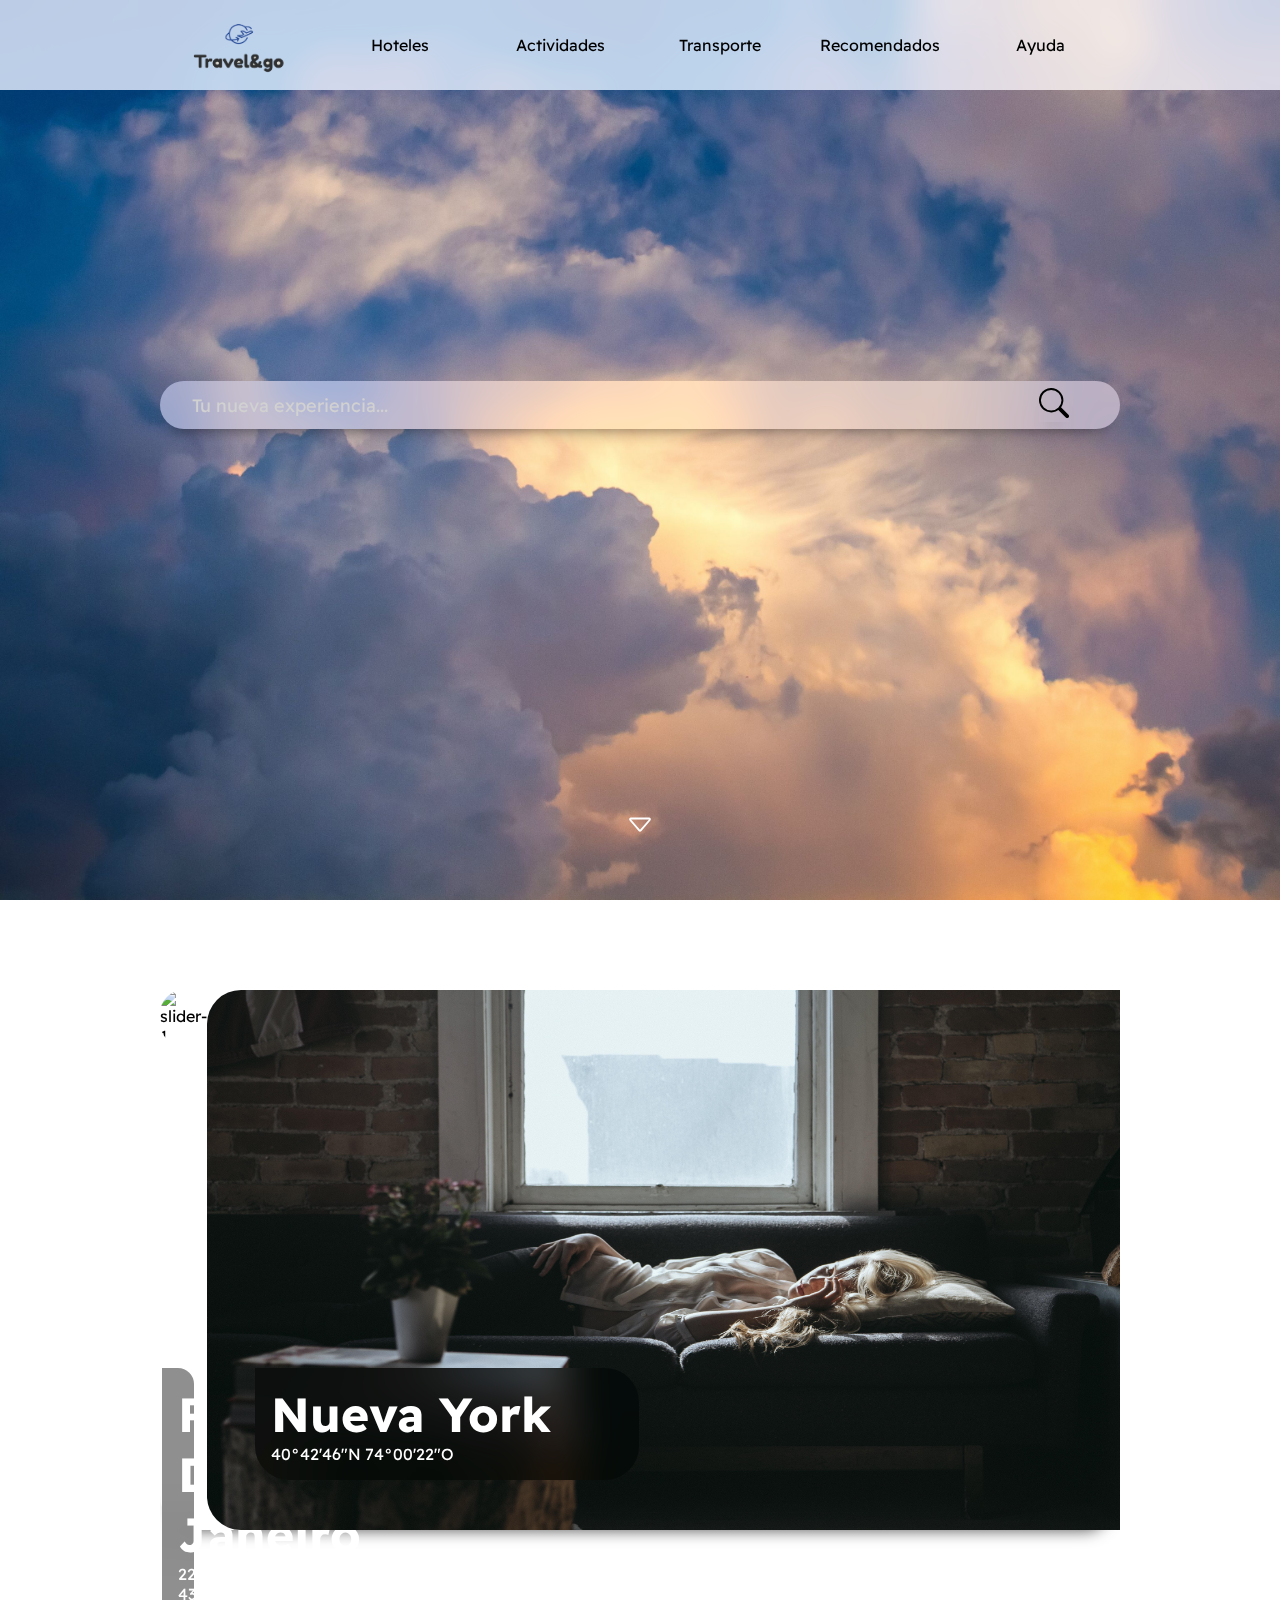
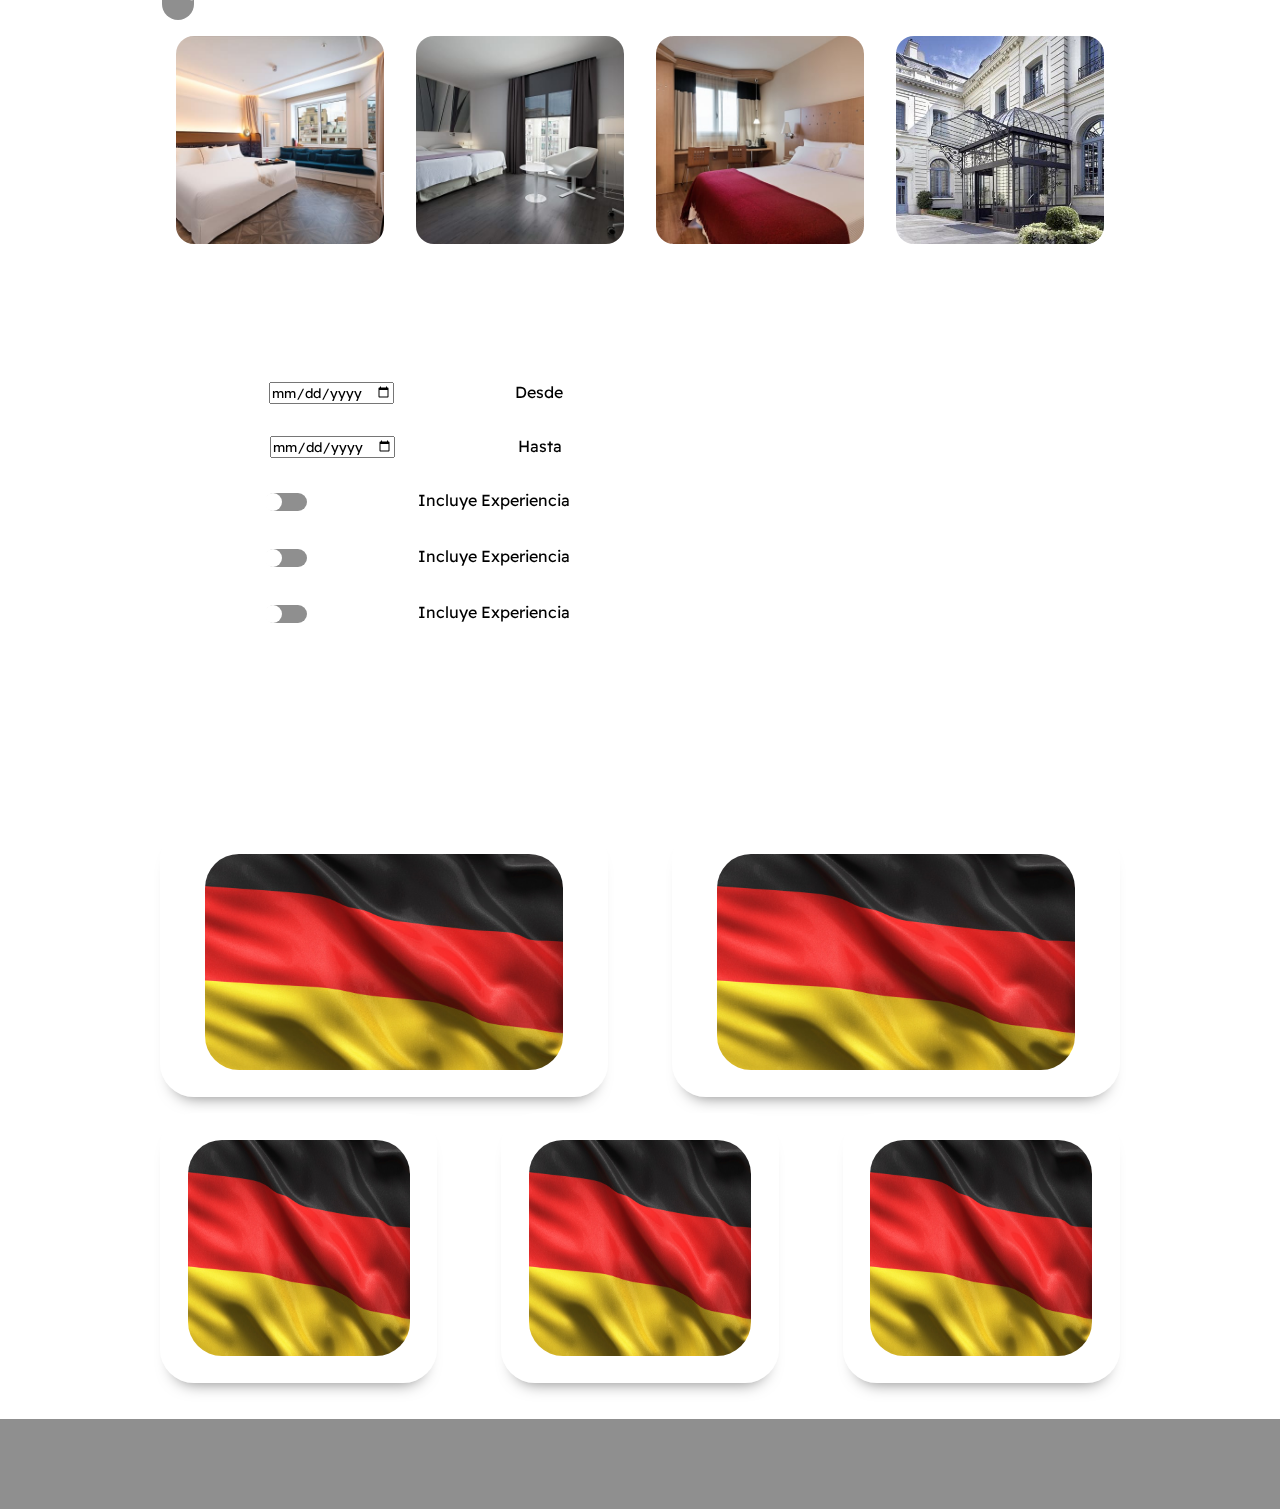
==== html/index.html @ 79b55107 "First commit" ====
<!DOCTYPE html>
<html lang="en">

<head>
    <meta charset="UTF-8">
    <meta http-equiv="X-UA-Compatible" content="IE=edge">
    <meta name="viewport" content="width=device-width, initial-scale=1.0">
    <link rel="stylesheet" href="../css/index.css">
    <link rel="preconnect" href="https://fonts.googleapis.com"> 
    <link rel="preconnect" href="https://fonts.gstatic.com" crossorigin> 
    <link href="https://fonts.googleapis.com/css2?family=Readex+Pro:wght@300&display=swap" rel="stylesheet">
    <title>Document</title>
</head>

<body>
    
    <main>
        <header>
            <div class="container">
                <nav>
                    <ul>
                        <li>
                            <img src="../img/logov1.png" alt="logo" class="logo">
                        </li>
                        <li><a href="index_busqueda.html">
                            <span>Hoteles</span>
                        </a></li>
                        <li><a href="actividades.html">
                            <span>Actividades</span>
                        </a></li>
                        <li><a href="transporte.html">
                            <span>Transporte</span>
                        </a></li>
                        <li><a href="#1">
                            <span>Recomendados</span>
                        </a></li>
                        <li><a href="#">
                            <span>Ayuda</span>
                        </a></li>
                    </ul>
                </nav>
            </div>
        </header>
        <section class="busqueda">
            <div class="container">
                <form action="#1" class="form">
                    <div class="input-busqueda">
                        <input type="text" placeholder="Tu nueva experiencia..." class="main-search">
                        <div class="icono-busqueda">
                            <a href="actividades.html">
                                <svg xmlns="http://www.w3.org/2000/svg" width="30" height="30" fill="currentColor"
                                class="icono-lupa" viewBox="0 0 16 16">
                                <path
                                    d="M11.742 10.344a6.5 6.5 0 1 0-1.397 1.398h-.001c.03.04.062.078.098.115l3.85 3.85a1 1 0 0 0 1.415-1.414l-3.85-3.85a1.007 1.007 0 0 0-.115-.1zM12 6.5a5.5 5.5 0 1 1-11 0 5.5 5.5 0 0 1 11 0z" />
                                </svg>
                            </a>
                        </div>

                    </div>
                </form>
                <div class="flecha-abajo">
                    <svg xmlns="http://www.w3.org/2000/svg" width="30" height="30" fill="currentColor" class="bi bi-caret-down" viewBox="0 0 16 16">
                        <path d="M3.204 5h9.592L8 10.481 3.204 5zm-.753.659 4.796 5.48a1 1 0 0 0 1.506 0l4.796-5.48c.566-.647.106-1.659-.753-1.659H3.204a1 1 0 0 0-.753 1.659z"/>
                    </svg>
                </div>
            </div>

        </section>
        <section class="slider-section">
            <div class="container">
                <div class="slider">
                    <div class="slider-item">
                        <div class="image-info">
                            <h3>Rio De Janeiro</h3>
                            <a href="https://goo.gl/maps/phTnGoE1ScPFw9b78">22°54'30″S 43°11'47″O</a>
                        </div>
                        <img src="../img/slider-1.png" alt="slider-1">
                    </div>
                    <div class="slider-item">
                        <div class="image-info">
                            <h3>Nueva York</h3>
                            <a href="https://goo.gl/maps/4nBeHnY4MrUJWLXu8">40°42'46″N 74°00'22″O</a>
                        </div>
                        <img src="../img/slider-2.jpg" alt="slider-2">
                    </div>
                    <div class="slider-item">
                        <div class="image-info">
                            <h3>Múrmansk</h3>
                            <a href="https://goo.gl/maps/nMgvoabsEtZkWFLR8">68°58'00″N 33°05'00″E</a>
                        </div>
                        <img src="../img/slider-3.jpg" alt="slider-3">
                    </div>
                    <div class="slider-item">
                        <div class="image-info">
                            <h3>Glasgow</h3>
                            <a href="https://goo.gl/maps/8M9YC3irm42Ujysf7">51°30'26″N 0°07'39″O</a>                            
                        </div>
                        <img src="../img/slider-4.jpg" alt="slider-3">
                    </div>
                </div>
            </div>
        </section>
        <section class="recomendaciones" id="1">
            <div class="container">
                <div class="tabla">
                    <div class="tabla-info">
                        <h3>New York Continental</h3>
                        <p>&#65121; &#65121; &#65121;&#65121;</p>
                    </div>
                    <img src="../img/hotel1.jpeg" alt="" class="img-table">
                </div>
                <div class="tabla">
                    <div class="tabla-info">
                        <h3>Royal UK Hotel</h3>
                        <p>&#65121; &#65121; &#65121;&#65121; &#65121;</p>
                    </div>
                    <img src="../img/hotel2.jpeg" alt="" class="img-table">
                </div>
                <div class="tabla">
                    <div class="tabla-info">
                        <h3>King Arthur Hotel</h3>
                        <p>&#65121; &#65121; &#65121;&#65121; &#65121;</p>
                    </div>
                    <img src="../img/hotel3.jpeg" alt="" class="img-table">
                </div>
                <div class="tabla">
                    <div class="tabla-info">
                        <h3>Supreme Hotel</h3>
                        <p>&#65121; &#65121; &#65121; &#65121;</p>
                    </div>
                    <img src="../img/hotel4.jpeg" alt="" class="img-table">
                </div>
            </div>
        </section>
        <section class="formulario"> 
            <div class="container">
                <div class="formulario-tabla">
                    <form action="#">

                        <div class="formulario-parte1">
                            <div class="container-formulario-parte1">
                                <div class="form-item">
                                    <input type="date" name="" id="date1">
                                    <label for="date1">Desde</label>
                                </div>

                                <div class="form-item">
                                    <input type="date" name="" id="date2">
                                    <label for="date2">Hasta</label>
                                </div>
                                <div class="form-item">
                                    <label class="switch switch-verde">
                                        <input type="checkbox" class="switch-input" id="exp">
                                        <span class="switch-cuerpo" data-on="On" data-off="Off"></span>
                                        <span class="switch-circulo"></span>
                                    </label>
                                    <label for="exp">Incluye Experiencia</label>
                                </div>
                                <div class="form-item">
                                    <label class="switch switch-verde">
                                        <input type="checkbox" class="switch-input" id="exp">
                                        <span class="switch-cuerpo" data-on="On" data-off="Off"></span>
                                        <span class="switch-circulo"></span>
                                    </label>
                                    <label for="exp">Incluye Experiencia</label>
                                </div>
                                <div class="form-item">
                                    <label class="switch switch-verde">
                                        <input type="checkbox" class="switch-input" id="exp">
                                        <span class="switch-cuerpo" data-on="On" data-off="Off"></span>
                                        <span class="switch-circulo"></span>
                                    </label>
                                    <label for="exp">Incluye Experiencia</label>
                                </div>


                            </div>
                            
                        </div>

                        <div class="formulario-parte2">
                            <div class="boton-lupa">

                            </div>
                        </div>

                    </form>
                </div>

            </div>
        </section>
        <section class="paises-mas-visitados">
            <div class="container">
                <h2>Ciudades más visitadas este mes</h2>
                <div class="datalist">

                    <div class="list-item">
                        <div class="list-info">
                            <h3>Alemania</h3>
                            
                            <svg xmlns="http://www.w3.org/2000/svg" width="28" height="28"viewBox="0 0 24 24">
                            <path d="M17.997 18h-.998c0-1.552.06-1.775-.88-1.993-1.438-.332-2.797-.645-3.293-1.729-.18-.396-.301-1.048.155-1.907 1.021-1.929 1.277-3.583.702-4.538-.672-1.115-2.707-1.12-3.385.017-.576.968-.316 2.613.713 4.512.465.856.348 1.51.168 1.908-.49 1.089-1.836 1.4-3.262 1.728-.982.227-.92.435-.92 2.002h-.995l-.002-.623c0-1.259.1-1.985 1.588-2.329 1.682-.389 3.344-.736 2.545-2.209-2.366-4.365-.676-6.839 1.865-6.839 2.492 0 4.227 2.383 1.867 6.839-.775 1.464.824 1.812 2.545 2.209 1.49.344 1.589 1.072 1.589 2.333l-.002.619zm4.81-2.214c-1.289-.298-2.489-.559-1.908-1.657 1.77-3.342.47-5.129-1.4-5.129-1.265 0-2.248.817-2.248 2.325 0 1.269.574 2.175.904 2.925h1.048c-.17-.75-1.466-2.562-.766-3.736.412-.692 1.704-.693 2.114-.012.38.631.181 1.812-.534 3.161-.388.733-.28 1.301-.121 1.648.305.666.977.987 1.737 1.208 1.507.441 1.368.042 1.368 1.48h.997l.002-.463c0-.945-.074-1.492-1.193-1.75zm-22.805 2.214h.997c0-1.438-.139-1.039 1.368-1.48.761-.221 1.433-.542 1.737-1.208.159-.348.267-.915-.121-1.648-.715-1.349-.914-2.53-.534-3.161.41-.682 1.702-.681 2.114.012.7 1.175-.596 2.986-.766 3.736h1.048c.33-.75.904-1.656.904-2.925.001-1.509-.982-2.326-2.247-2.326-1.87 0-3.17 1.787-1.4 5.129.581 1.099-.619 1.359-1.908 1.657-1.12.258-1.194.805-1.194 1.751l.002.463z" />
                            </svg>
                            <h4>343254</h4>
                            <p>Lorem ipsum dolor sit amet consectetur 
                            </p>
                        </div>
                        <img src="../img/flags/alemania.jpeg" alt="">
                    </div>
                    
                    <div class="list-item">
                        <div class="list-info">
                            <h3>Alemania</h3>
                            
                            <svg xmlns="http://www.w3.org/2000/svg" width="28" height="28"viewBox="0 0 24 24">
                            <path d="M17.997 18h-.998c0-1.552.06-1.775-.88-1.993-1.438-.332-2.797-.645-3.293-1.729-.18-.396-.301-1.048.155-1.907 1.021-1.929 1.277-3.583.702-4.538-.672-1.115-2.707-1.12-3.385.017-.576.968-.316 2.613.713 4.512.465.856.348 1.51.168 1.908-.49 1.089-1.836 1.4-3.262 1.728-.982.227-.92.435-.92 2.002h-.995l-.002-.623c0-1.259.1-1.985 1.588-2.329 1.682-.389 3.344-.736 2.545-2.209-2.366-4.365-.676-6.839 1.865-6.839 2.492 0 4.227 2.383 1.867 6.839-.775 1.464.824 1.812 2.545 2.209 1.49.344 1.589 1.072 1.589 2.333l-.002.619zm4.81-2.214c-1.289-.298-2.489-.559-1.908-1.657 1.77-3.342.47-5.129-1.4-5.129-1.265 0-2.248.817-2.248 2.325 0 1.269.574 2.175.904 2.925h1.048c-.17-.75-1.466-2.562-.766-3.736.412-.692 1.704-.693 2.114-.012.38.631.181 1.812-.534 3.161-.388.733-.28 1.301-.121 1.648.305.666.977.987 1.737 1.208 1.507.441 1.368.042 1.368 1.48h.997l.002-.463c0-.945-.074-1.492-1.193-1.75zm-22.805 2.214h.997c0-1.438-.139-1.039 1.368-1.48.761-.221 1.433-.542 1.737-1.208.159-.348.267-.915-.121-1.648-.715-1.349-.914-2.53-.534-3.161.41-.682 1.702-.681 2.114.012.7 1.175-.596 2.986-.766 3.736h1.048c.33-.75.904-1.656.904-2.925.001-1.509-.982-2.326-2.247-2.326-1.87 0-3.17 1.787-1.4 5.129.581 1.099-.619 1.359-1.908 1.657-1.12.258-1.194.805-1.194 1.751l.002.463z" />
                            </svg>
                            <h4>343254</h4>
                            <p>Lorem ipsum dolor sit amet consectetur
                            </p>
                        </div>
                        <img src="../img/flags/alemania.jpeg" alt="">
                    </div>
                    
                    
                    
                    
                   
                </div>
                <div class="datalist">

                    <div class="list-item">
                        <div class="list-info">
                            <h3>Alemania</h3>
                            
                            <svg xmlns="http://www.w3.org/2000/svg" width="28" height="28"viewBox="0 0 24 24">
                            <path d="M17.997 18h-.998c0-1.552.06-1.775-.88-1.993-1.438-.332-2.797-.645-3.293-1.729-.18-.396-.301-1.048.155-1.907 1.021-1.929 1.277-3.583.702-4.538-.672-1.115-2.707-1.12-3.385.017-.576.968-.316 2.613.713 4.512.465.856.348 1.51.168 1.908-.49 1.089-1.836 1.4-3.262 1.728-.982.227-.92.435-.92 2.002h-.995l-.002-.623c0-1.259.1-1.985 1.588-2.329 1.682-.389 3.344-.736 2.545-2.209-2.366-4.365-.676-6.839 1.865-6.839 2.492 0 4.227 2.383 1.867 6.839-.775 1.464.824 1.812 2.545 2.209 1.49.344 1.589 1.072 1.589 2.333l-.002.619zm4.81-2.214c-1.289-.298-2.489-.559-1.908-1.657 1.77-3.342.47-5.129-1.4-5.129-1.265 0-2.248.817-2.248 2.325 0 1.269.574 2.175.904 2.925h1.048c-.17-.75-1.466-2.562-.766-3.736.412-.692 1.704-.693 2.114-.012.38.631.181 1.812-.534 3.161-.388.733-.28 1.301-.121 1.648.305.666.977.987 1.737 1.208 1.507.441 1.368.042 1.368 1.48h.997l.002-.463c0-.945-.074-1.492-1.193-1.75zm-22.805 2.214h.997c0-1.438-.139-1.039 1.368-1.48.761-.221 1.433-.542 1.737-1.208.159-.348.267-.915-.121-1.648-.715-1.349-.914-2.53-.534-3.161.41-.682 1.702-.681 2.114.012.7 1.175-.596 2.986-.766 3.736h1.048c.33-.75.904-1.656.904-2.925.001-1.509-.982-2.326-2.247-2.326-1.87 0-3.17 1.787-1.4 5.129.581 1.099-.619 1.359-1.908 1.657-1.12.258-1.194.805-1.194 1.751l.002.463z" />
                            </svg>
                            <h4>343254</h4>
                            <p>Lorem ipsum dolor sit amet consectetur 
                            </p>
                        </div>
                        <img src="../img/flags/alemania.jpeg" alt="">
                    </div>
                    
                    <div class="list-item">
                        <div class="list-info">
                            <h3>Alemania</h3>
                            
                            <svg xmlns="http://www.w3.org/2000/svg" width="28" height="28"viewBox="0 0 24 24">
                            <path d="M17.997 18h-.998c0-1.552.06-1.775-.88-1.993-1.438-.332-2.797-.645-3.293-1.729-.18-.396-.301-1.048.155-1.907 1.021-1.929 1.277-3.583.702-4.538-.672-1.115-2.707-1.12-3.385.017-.576.968-.316 2.613.713 4.512.465.856.348 1.51.168 1.908-.49 1.089-1.836 1.4-3.262 1.728-.982.227-.92.435-.92 2.002h-.995l-.002-.623c0-1.259.1-1.985 1.588-2.329 1.682-.389 3.344-.736 2.545-2.209-2.366-4.365-.676-6.839 1.865-6.839 2.492 0 4.227 2.383 1.867 6.839-.775 1.464.824 1.812 2.545 2.209 1.49.344 1.589 1.072 1.589 2.333l-.002.619zm4.81-2.214c-1.289-.298-2.489-.559-1.908-1.657 1.77-3.342.47-5.129-1.4-5.129-1.265 0-2.248.817-2.248 2.325 0 1.269.574 2.175.904 2.925h1.048c-.17-.75-1.466-2.562-.766-3.736.412-.692 1.704-.693 2.114-.012.38.631.181 1.812-.534 3.161-.388.733-.28 1.301-.121 1.648.305.666.977.987 1.737 1.208 1.507.441 1.368.042 1.368 1.48h.997l.002-.463c0-.945-.074-1.492-1.193-1.75zm-22.805 2.214h.997c0-1.438-.139-1.039 1.368-1.48.761-.221 1.433-.542 1.737-1.208.159-.348.267-.915-.121-1.648-.715-1.349-.914-2.53-.534-3.161.41-.682 1.702-.681 2.114.012.7 1.175-.596 2.986-.766 3.736h1.048c.33-.75.904-1.656.904-2.925.001-1.509-.982-2.326-2.247-2.326-1.87 0-3.17 1.787-1.4 5.129.581 1.099-.619 1.359-1.908 1.657-1.12.258-1.194.805-1.194 1.751l.002.463z" />
                            </svg>
                            <h4>343254</h4>
                            <p>Lorem ipsum dolor sit amet consectetur
                            </p>
                        </div>
                        <img src="../img/flags/alemania.jpeg" alt="">
                    </div>
                    
                    
                    <div class="list-item">
                        <div class="list-info">
                            <h3>Alemania</h3>
                            
                            <svg xmlns="http://www.w3.org/2000/svg" width="28" height="28"viewBox="0 0 24 24">
                            <path d="M17.997 18h-.998c0-1.552.06-1.775-.88-1.993-1.438-.332-2.797-.645-3.293-1.729-.18-.396-.301-1.048.155-1.907 1.021-1.929 1.277-3.583.702-4.538-.672-1.115-2.707-1.12-3.385.017-.576.968-.316 2.613.713 4.512.465.856.348 1.51.168 1.908-.49 1.089-1.836 1.4-3.262 1.728-.982.227-.92.435-.92 2.002h-.995l-.002-.623c0-1.259.1-1.985 1.588-2.329 1.682-.389 3.344-.736 2.545-2.209-2.366-4.365-.676-6.839 1.865-6.839 2.492 0 4.227 2.383 1.867 6.839-.775 1.464.824 1.812 2.545 2.209 1.49.344 1.589 1.072 1.589 2.333l-.002.619zm4.81-2.214c-1.289-.298-2.489-.559-1.908-1.657 1.77-3.342.47-5.129-1.4-5.129-1.265 0-2.248.817-2.248 2.325 0 1.269.574 2.175.904 2.925h1.048c-.17-.75-1.466-2.562-.766-3.736.412-.692 1.704-.693 2.114-.012.38.631.181 1.812-.534 3.161-.388.733-.28 1.301-.121 1.648.305.666.977.987 1.737 1.208 1.507.441 1.368.042 1.368 1.48h.997l.002-.463c0-.945-.074-1.492-1.193-1.75zm-22.805 2.214h.997c0-1.438-.139-1.039 1.368-1.48.761-.221 1.433-.542 1.737-1.208.159-.348.267-.915-.121-1.648-.715-1.349-.914-2.53-.534-3.161.41-.682 1.702-.681 2.114.012.7 1.175-.596 2.986-.766 3.736h1.048c.33-.75.904-1.656.904-2.925.001-1.509-.982-2.326-2.247-2.326-1.87 0-3.17 1.787-1.4 5.129.581 1.099-.619 1.359-1.908 1.657-1.12.258-1.194.805-1.194 1.751l.002.463z" />
                            </svg>
                            <h4>343254</h4>
                            <p>Lorem ipsum dolor sit amet consectetur
                            </p>
                        </div>
                        <img src="../img/flags/alemania.jpeg" alt="">
                    </div>
                    
                    
                   
                </div>

            </div>
        </section>
        <footer>

        </footer>
        
    </main>
</body>

</html>
---- css/index.css ----
html {
    scroll-behavior: smooth;
}

html::-webkit-scrollbar {
    display: none;
}

*,
body * {
    box-sizing: border-box;
    font-family: var(--mainFont);
    margin: 0;
    padding: 0;
}

:root {
    --black: #2f3031;
    --blackTransparent: rgba(0, 0, 0, 0.44);
    --blueTransparent: rgba(141, 139, 255, 0.447);
    --gray: #d1d1d1;
    --mainFont: 'Readex Pro', sans-serif;
    --primary: #f0e9dc;
    --primaryDark: #bdb7aa;
    --secondary: #389eb5;
    --secondaryDark: #006f85;
    --secondaryLight: #71cfe7;
    --white: #ffffff;
    --whiteTransparent: rgba(255, 255, 255, 0.44);
    --headerWhite: rgba(255, 255, 255, 0.74);
    --footerBlack: rgba(0, 0, 0, 0.44);
    --withContainer: 60rem;
    --withPage: 100vh;
}

main {
    background-attachment: fixed;
    background-color: var(--whiteTransparent);
    background-image: url(../img/main-bg.jpg);  
    background-size: cover;
    scroll-behavior: smooth;
}

header {
    backdrop-filter: blur(20px) saturate(180%);
    -webkit-backdrop-filter: blur(20px) saturate(180%);
    background-color: var(--headerWhite);
    min-height: 10vh;
    z-index: 2;
    min-width: 100vw;
    position: fixed;
}

header .container ul {
    align-items: center;
    display: flex;
    justify-content: space-around;
    min-height: 10vh;
}

.logo {
    width: 7rem;
}

h2
{
    color: var(--white);
}


ul li {
    align-items: center;
    color: var(--black);
    display: flex;
    flex: 1;
    justify-content: center;
    list-style: none;
    min-height: 10vh;
    transition: .3s;
}

ul li:hover span {
    border-bottom: .2rem solid var(--secondaryDark);
    color: var(--secondary);
    transition: .1s;
}

a {
    box-shadow: 0px 13px 16px -13px rgba(0, 0, 0, 0.51);
    color: black;
    text-decoration: none;
}

section {
    min-width: 100vh;
}

.busqueda {
    background-attachment: fixed;
    background-image: url("../img/bg-index.jpg");
    background-size: cover;
    border-radius: 10% 10% 34px 34px / 0% 0% 34px 34px;
    min-height: 100vh;
}

.busqueda .container {
    min-height: 100vh;
}

.form {
    align-items: center;
    display: flex;
    justify-content: center;
    min-height: 90vh;
}

.container {
    margin: 0 auto;
    max-width: var(--withContainer);
}

.input-busqueda {
    -webkit-backdrop-filter: blur(20px) saturate(180%);
    backdrop-filter: blur(20px) saturate(180%);
    background-color: var(--whiteTransparent);
    border-radius: 1.5rem;
    box-shadow: 0px 13px 16px -13px rgba(0, 0, 0, 0.51);
    display: flex;
    flex: 1;
    height: 3rem;
    transition: .3s ease;
    
    /* Filtro para safari */
}

.input-busqueda:focus-within {
    box-shadow: 0 0 0 2px var(--primary);
}

.main-search {
    background-color: transparent;
    border: 0;
    color: var(--white);
    flex: 10;
    font-size: large;
    height: 100%;
    outline: 0;
    padding: 0 2rem;
}

.checkboxes:checked {
    background-color: wheat;
}

input::placeholder {
    color: var(--gray);
}

.icono-busqueda {
    align-items: center;
    display: flex;
    flex: 1;
    height: 100%;
    pointer-events: none;
}

.flecha-abajo {
    display: flex;
    justify-content: center;
}

.flecha-abajo svg {
    animation: bounce 2s infinite;
    color: var(--white);
}

@keyframes bounce {
    
    0%, 20%, 50%, 80%, 100% {
        transform: translateY(0);
    }

    40% {
        transform: translateY(-30px);
    }

    60% {
        transform: translateY(-15px);
    }
}


.slider-section .container {
    align-items: center;
    display: flex;
    min-height: 80vh;
    overflow: hidden;
    position: relative;
}

.slider {
    animation: slide 16s infinite alternate;
    border-radius: 34px;
    box-shadow: 0px 13px 16px -13px rgba(0, 0, 0, 0.699);
    display: flex;
    height: 60vh;
    width: var(--withContainer);
}

.slider-item {
    border-radius: 34px;
    position: relative;
    width: var(--withContainer);
}

.slider-item img {
    border-radius: 34px;
    height: 100%;
    width: var(--withContainer);
}

.slider-item .image-info {
    -webkit-backdrop-filter: blur(20px) saturate(180%);
    backdrop-filter: blur(20px) saturate(180%);
    background-color: var(--blackTransparent);
    border-bottom-left-radius: 34px;
    border-bottom-right-radius: 34px;
    border-top-right-radius: 34px;
    color: var(--white);
    left: 5%;
    padding: 1rem;
    position: absolute;
    top: 70%;
    width: 40%;
    
    /* Filtro para safari */
}

.image-info h3 {
    font-size: 3rem;
    text-shadow: 0px 13px 16px -13px rgba(0, 0, 0, 0.699);
}

.image-info a {
    color: var(--white);
    text-decoration: none;
    transition: .3s;
}

.image-info a:hover {
    color: var(--primaryDark);
}

@keyframes slide {
    
    0% {
        transform: translateX(0);
    }

    25% {
        transform: translateX(0);
    }

    30% {
        transform: translateX(-100%);
    }

    50% {
        transform: translateX(-100%);
    }

    55% {
        transform: translateX(-200%);
    }

    75% {
        transform: translateX(-200%);
    }

    80% {
        transform: translateX(-300%);
    }

    100% {
        transform: translateX(-300%);
    }
}

.paises-mas-visitados {
    min-height: 50vh;
}

.paises-mas-visitados .container {
    align-items: center;
    display: flex;
    flex-direction: column;
    justify-content: center;
    min-height: 75vh;
    gap: 1rem;
}

.datalist {
    display: flex;
    gap: 4rem;
    max-width: 100%;
    min-height: 30vh;
}



.list-item {
    -webkit-backdrop-filter: blur(20px) saturate(180%);
    align-items: center;
    backdrop-filter: blur(20px) saturate(180%);
    background-color: var(--whiteTransparent);
    border-radius: 34px;
    box-shadow: 0px 13px 16px -13px rgba(0, 0, 0, 0.51);
    color: var(--white);
    display: flex;
    font-size: large;
    justify-content: center;
    position: relative;
    min-height: 100%;
    scroll-snap-align: center;
    text-align: center;
    transition: .3s;
    flex: 1;
    /* Filtro para safari */
}

.list-item img {
    border-radius: 34px;
    object-fit: fill;
    height: 80%;
    width: 80%;
}

.list-item .list-info {
    background-color: var(--blackTransparent);
    border-radius: 34px;
    height: 100%;
    position: absolute;
    width: 100%;
    opacity: 0;
    z-index: 1;
    transition: .5s;
}
.list-info {
    display: flex;
    flex-direction: column;
    align-items: center;
    justify-content: center;
}


.list-info {
    display: flex;
    flex-direction: column;
    align-items: center;
    justify-content: center;
}

.list-info svg {
    fill: var(--white);
}

.list-info p {
    max-width: 80%;
}

.list-item:hover .list-info{
    opacity: 1;
    backdrop-filter: grayscale(1);
}

.recomendaciones .container {
    -webkit-backdrop-filter: blur(20px) saturate(180%);
    backdrop-filter: blur(20px) saturate(180%);
    background-color: var(--whiteTransparent);
    border-radius: 34px;
    display: flex;
    flex-wrap: wrap;
    justify-content: space-around;
    
    /* Filtro para safari */
}

.recomendaciones .container .tabla {
    flex: 1;
}

.tabla {
    color: var(--white);
    position: relative;
    text-align: center;
    transition: .5s;
}

.tabla-info {
    -webkit-backdrop-filter: blur(20px) saturate(180%);
    align-items: center;
    backdrop-filter: blur(20px) saturate(180%);
    background-color: var(--blackTransparent);
    border-radius: 34px;
    display: flex;
    flex-direction: column;
    height: 100%;
    justify-content: center;
    opacity: 0;
    position: absolute;
    width: 100%;
    z-index: 1;
    transition: -webkit-backdrop-filter 3s;
    transition: backdrop-filter 3s ease-out;
    /* Filtro para safari */
}

.img-table {
    border-radius: 34px;
    padding: 1rem;
    position: relative;
    width: 100%;
}

.tabla:hover .tabla-info {
    -webkit-backdrop-filter: grayscale(1);
    backdrop-filter: grayscale(1);
    opacity: 1;
    transition: .3s;
}

.formulario .container {
    align-items: center;
    display: flex;
    min-height: 30rem;
    position: relative;
}

.formulario-tabla {
    -webkit-backdrop-filter: blur(20px) saturate(180%);
    backdrop-filter: blur(20px) saturate(180%);
    background-color: var(--whiteTransparent);
    border-radius: 34px;
    flex: 1;
    height: 20rem;
    
    /* Filtro para safari */
}

.formulario-tabla form {
    align-items: center;
    display: flex;
    height: 100%;
}

.formulario-parte1 {
    align-items: flex-start;
    display: flex;
    flex-direction: column;
    flex: 1;
    padding-left: 2rem;
    max-width: 50%;
}

.container-formulario-parte1 {
    -webkit-backdrop-filter: blur(20px);
    backdrop-filter: blur(20px);
    border-radius: 34px;
    background-color: var(--whiteTransparent);
    display: flex;
    flex-direction: column;
    
    min-width: 100%;
    
    /* Filtro para safari */
}

.boton-lupa {
    flex-grow: 6;
    min-width: 6rem;
}

.form-item {
    flex: 1;
    padding: 1rem;
    z-index: 1;
    display: flex;
    justify-content: space-around;

}


.switch {
    background-color: var(--whiteTransparent);
    border-radius: 2rem;
    cursor: pointer;
    display: inline-block;
    height: 1.5rem;
    padding: 3px;
    position: relative;
    vertical-align: top;
    width: 3rem;
}

.switch-input {
    left: 0;
    opacity: 0;
    position: absolute;
    top: 0;
}

.switch-cuerpo {
    background-color: var(--blackTransparent);
    border-radius: inherit;
    display: block;
    font-size: 1rem;
    height: 100%;
    position: relative;
    transition: all 0.15s ease-out 0s;
}
.switch-circulo::before, .switch-circulo::after {
    line-height: 1;
    position: absolute;
    top: 50%;
    transition: inherit;
}
.switch-circulo {
    background-color: #fff;
    border-radius: 10px;
    height: 18px;
    left: .1rem;
    position: absolute;
    top: .2rem;
    transition: left 0.15s ease-out 0s;
    width: 18px;
}
.switch-input:checked ~ .switch-circulo {
    left: 1.8rem;
}
.switch-verde > .switch-input:checked ~ .switch-circulo {
    background-color: #4fb845;
}

footer {

    backdrop-filter: blur(20px) saturate(180%);
    -webkit-backdrop-filter: saturate(180%) blur(20px);
    background-color: var(--footerBlack);
    max-width: 100vw;
    min-height: 10vh;
}


@media only screen and (max-width: 1024px) {
    section {
        min-width: 0vh;
    }
}
@media only screen and (max-width: 768px) {
    :root {
        --withContainer: 40rem;
        --withPage: 100vh;
    }

  }
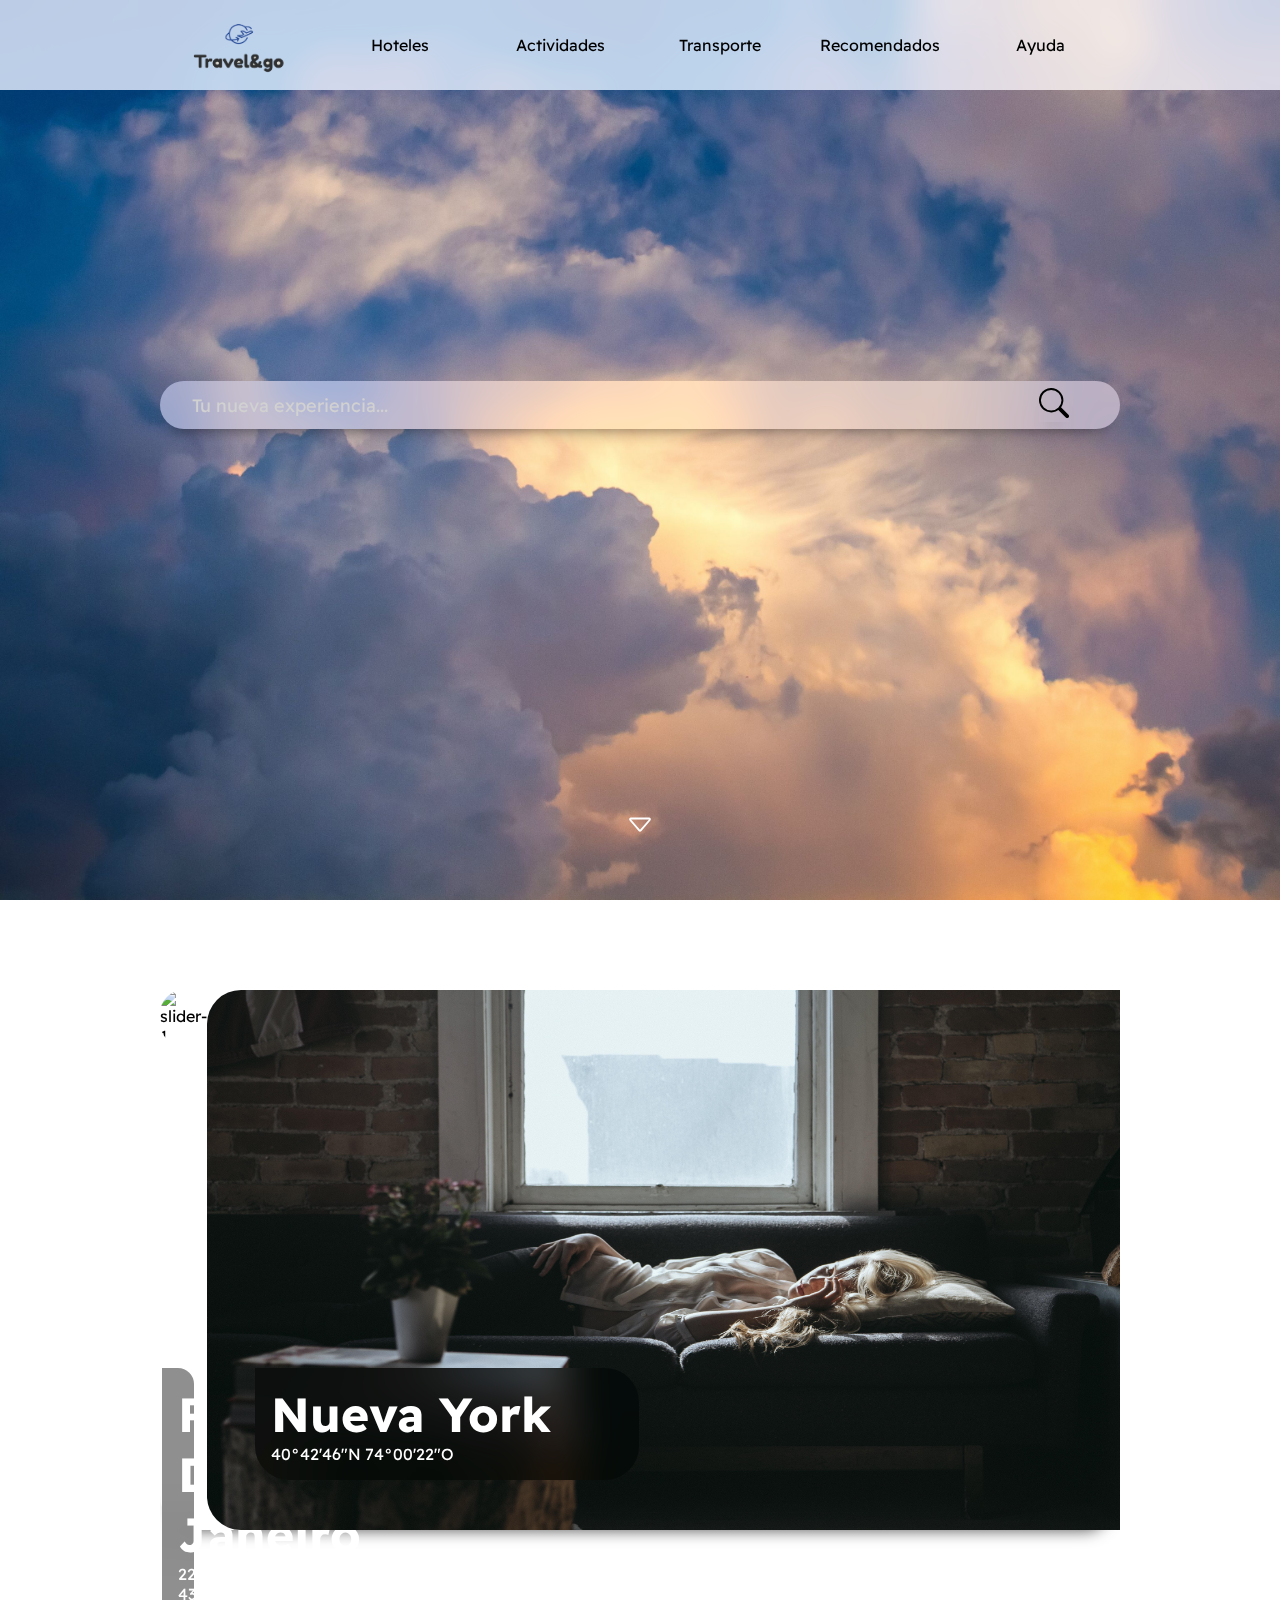
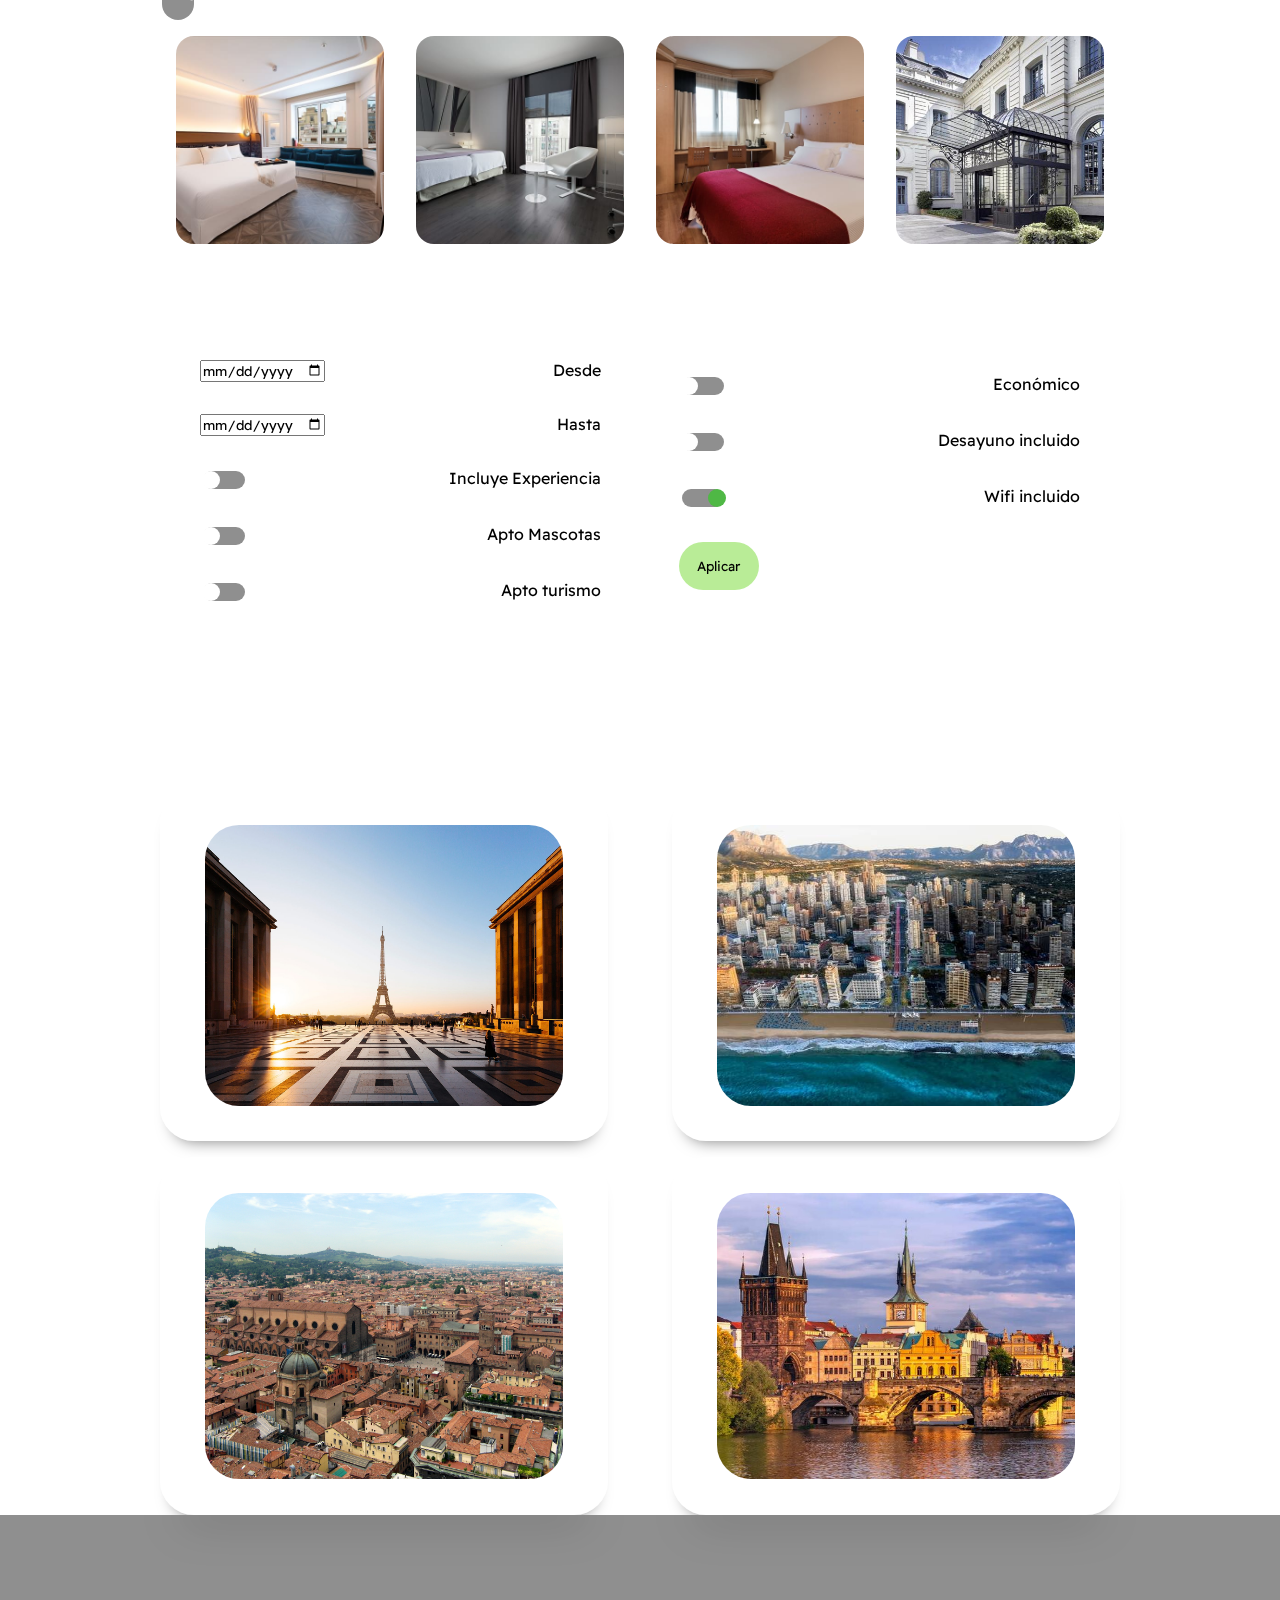
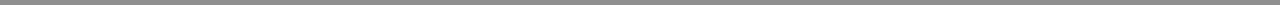
==== commit fa21333b: "Cambios en pagina" ====
--- a/html/index.html
+++ b/html/index.html
@@ -20,7 +20,11 @@
                 <nav>
                     <ul>
                         <li>
+                            <a href=""></a>
                             <img src="../img/logov1.png" alt="logo" class="logo">
+                            <svg xmlns="http://www.w3.org/2000/svg" width="60" height="60" fill="currentColor" class="bi bi-list" viewBox="0 0 16 16">
+                                <path fill-rule="evenodd" d="M2.5 12a.5.5 0 0 1 .5-.5h10a.5.5 0 0 1 0 1H3a.5.5 0 0 1-.5-.5zm0-4a.5.5 0 0 1 .5-.5h10a.5.5 0 0 1 0 1H3a.5.5 0 0 1-.5-.5zm0-4a.5.5 0 0 1 .5-.5h10a.5.5 0 0 1 0 1H3a.5.5 0 0 1-.5-.5z"/>
+                            </svg>
                         </li>
                         <li><a href="index_busqueda.html">
                             <span>Hoteles</span>
@@ -41,6 +45,7 @@
                 </nav>
             </div>
         </header>
+
         <section class="busqueda">
             <div class="container">
                 <form action="#1" class="form">
@@ -135,10 +140,10 @@
         <section class="formulario"> 
             <div class="container">
                 <div class="formulario-tabla">
-                    <form action="#">
-
-                        <div class="formulario-parte1">
-                            <div class="container-formulario-parte1">
+                    <form action="index_busqueda.html">
+
+                        <div class="formulario-block">
+                            <div class="container-formulario-block">
                                 <div class="form-item">
                                     <input type="date" name="" id="date1">
                                     <label for="date1">Desde</label>
@@ -162,28 +167,54 @@
                                         <span class="switch-cuerpo" data-on="On" data-off="Off"></span>
                                         <span class="switch-circulo"></span>
                                     </label>
-                                    <label for="exp">Incluye Experiencia</label>
-                                </div>
-                                <div class="form-item">
-                                    <label class="switch switch-verde">
-                                        <input type="checkbox" class="switch-input" id="exp">
-                                        <span class="switch-cuerpo" data-on="On" data-off="Off"></span>
-                                        <span class="switch-circulo"></span>
-                                    </label>
-                                    <label for="exp">Incluye Experiencia</label>
+                                    <label for="exp">Apto Mascotas</label>
+                                </div>
+                                <div class="form-item">
+                                    <label class="switch switch-verde">
+                                        <input type="checkbox" class="switch-input" id="exp">
+                                        <span class="switch-cuerpo" data-on="On" data-off="Off"></span>
+                                        <span class="switch-circulo"></span>
+                                    </label>
+                                    <label for="exp">Apto turismo</label>
                                 </div>
 
 
                             </div>
-                            
-                        </div>
-
-                        <div class="formulario-parte2">
-                            <div class="boton-lupa">
+                        </div>
+
+                        <div class="formulario-block">
+                            <div class="container-formulario-block">
+                                <div class="form-item">
+                                    <label class="switch switch-verde">
+                                        <input type="checkbox" class="switch-input" id="exp">
+                                        <span class="switch-cuerpo" data-on="On" data-off="Off"></span>
+                                        <span class="switch-circulo"></span>
+                                    </label>
+                                    <label for="exp">Económico</label>
+                                </div>
+                                <div class="form-item">
+                                    <label class="switch switch-verde">
+                                        <input type="checkbox" class="switch-input" id="exp">
+                                        <span class="switch-cuerpo" data-on="On" data-off="Off"></span>
+                                        <span class="switch-circulo"></span>
+                                    </label>
+                                    <label for="exp">Desayuno incluido</label>
+                                </div>
+                                <div class="form-item">
+                                    <label class="switch switch-verde">
+                                        <input type="checkbox" class="switch-input" id="exp" checked>
+                                        <span class="switch-cuerpo" data-on="On" data-off="Off"></span>
+                                        <span class="switch-circulo"></span>
+                                    </label>
+                                    <label for="exp">Wifi incluido</label>
+                                </div>
+                                
+                                <div class="form-item">
+                                    <input type="submit" value="Aplicar" class="aplicar">
+                                </div>
 
                             </div>
                         </div>
-
                     </form>
                 </div>
 
@@ -196,7 +227,7 @@
 
                     <div class="list-item">
                         <div class="list-info">
-                            <h3>Alemania</h3>
+                            <h3>Paris</h3>
                             
                             <svg xmlns="http://www.w3.org/2000/svg" width="28" height="28"viewBox="0 0 24 24">
                             <path d="M17.997 18h-.998c0-1.552.06-1.775-.88-1.993-1.438-.332-2.797-.645-3.293-1.729-.18-.396-.301-1.048.155-1.907 1.021-1.929 1.277-3.583.702-4.538-.672-1.115-2.707-1.12-3.385.017-.576.968-.316 2.613.713 4.512.465.856.348 1.51.168 1.908-.49 1.089-1.836 1.4-3.262 1.728-.982.227-.92.435-.92 2.002h-.995l-.002-.623c0-1.259.1-1.985 1.588-2.329 1.682-.389 3.344-.736 2.545-2.209-2.366-4.365-.676-6.839 1.865-6.839 2.492 0 4.227 2.383 1.867 6.839-.775 1.464.824 1.812 2.545 2.209 1.49.344 1.589 1.072 1.589 2.333l-.002.619zm4.81-2.214c-1.289-.298-2.489-.559-1.908-1.657 1.77-3.342.47-5.129-1.4-5.129-1.265 0-2.248.817-2.248 2.325 0 1.269.574 2.175.904 2.925h1.048c-.17-.75-1.466-2.562-.766-3.736.412-.692 1.704-.693 2.114-.012.38.631.181 1.812-.534 3.161-.388.733-.28 1.301-.121 1.648.305.666.977.987 1.737 1.208 1.507.441 1.368.042 1.368 1.48h.997l.002-.463c0-.945-.074-1.492-1.193-1.75zm-22.805 2.214h.997c0-1.438-.139-1.039 1.368-1.48.761-.221 1.433-.542 1.737-1.208.159-.348.267-.915-.121-1.648-.715-1.349-.914-2.53-.534-3.161.41-.682 1.702-.681 2.114.012.7 1.175-.596 2.986-.766 3.736h1.048c.33-.75.904-1.656.904-2.925.001-1.509-.982-2.326-2.247-2.326-1.87 0-3.17 1.787-1.4 5.129.581 1.099-.619 1.359-1.908 1.657-1.12.258-1.194.805-1.194 1.751l.002.463z" />
@@ -205,12 +236,12 @@
                             <p>Lorem ipsum dolor sit amet consectetur 
                             </p>
                         </div>
-                        <img src="../img/flags/alemania.jpeg" alt="">
+                        <img src="../img/flags/paris.jpeg" alt="">
                     </div>
                     
                     <div class="list-item">
                         <div class="list-info">
-                            <h3>Alemania</h3>
+                            <h3>Benidorm</h3>
                             
                             <svg xmlns="http://www.w3.org/2000/svg" width="28" height="28"viewBox="0 0 24 24">
                             <path d="M17.997 18h-.998c0-1.552.06-1.775-.88-1.993-1.438-.332-2.797-.645-3.293-1.729-.18-.396-.301-1.048.155-1.907 1.021-1.929 1.277-3.583.702-4.538-.672-1.115-2.707-1.12-3.385.017-.576.968-.316 2.613.713 4.512.465.856.348 1.51.168 1.908-.49 1.089-1.836 1.4-3.262 1.728-.982.227-.92.435-.92 2.002h-.995l-.002-.623c0-1.259.1-1.985 1.588-2.329 1.682-.389 3.344-.736 2.545-2.209-2.366-4.365-.676-6.839 1.865-6.839 2.492 0 4.227 2.383 1.867 6.839-.775 1.464.824 1.812 2.545 2.209 1.49.344 1.589 1.072 1.589 2.333l-.002.619zm4.81-2.214c-1.289-.298-2.489-.559-1.908-1.657 1.77-3.342.47-5.129-1.4-5.129-1.265 0-2.248.817-2.248 2.325 0 1.269.574 2.175.904 2.925h1.048c-.17-.75-1.466-2.562-.766-3.736.412-.692 1.704-.693 2.114-.012.38.631.181 1.812-.534 3.161-.388.733-.28 1.301-.121 1.648.305.666.977.987 1.737 1.208 1.507.441 1.368.042 1.368 1.48h.997l.002-.463c0-.945-.074-1.492-1.193-1.75zm-22.805 2.214h.997c0-1.438-.139-1.039 1.368-1.48.761-.221 1.433-.542 1.737-1.208.159-.348.267-.915-.121-1.648-.715-1.349-.914-2.53-.534-3.161.41-.682 1.702-.681 2.114.012.7 1.175-.596 2.986-.766 3.736h1.048c.33-.75.904-1.656.904-2.925.001-1.509-.982-2.326-2.247-2.326-1.87 0-3.17 1.787-1.4 5.129.581 1.099-.619 1.359-1.908 1.657-1.12.258-1.194.805-1.194 1.751l.002.463z" />
@@ -219,7 +250,7 @@
                             <p>Lorem ipsum dolor sit amet consectetur
                             </p>
                         </div>
-                        <img src="../img/flags/alemania.jpeg" alt="">
+                        <img src="../img/flags/benidorm.jpeg" alt="">
                     </div>
                     
                     
@@ -231,7 +262,7 @@
 
                     <div class="list-item">
                         <div class="list-info">
-                            <h3>Alemania</h3>
+                            <h3>Bolonia</h3>
                             
                             <svg xmlns="http://www.w3.org/2000/svg" width="28" height="28"viewBox="0 0 24 24">
                             <path d="M17.997 18h-.998c0-1.552.06-1.775-.88-1.993-1.438-.332-2.797-.645-3.293-1.729-.18-.396-.301-1.048.155-1.907 1.021-1.929 1.277-3.583.702-4.538-.672-1.115-2.707-1.12-3.385.017-.576.968-.316 2.613.713 4.512.465.856.348 1.51.168 1.908-.49 1.089-1.836 1.4-3.262 1.728-.982.227-.92.435-.92 2.002h-.995l-.002-.623c0-1.259.1-1.985 1.588-2.329 1.682-.389 3.344-.736 2.545-2.209-2.366-4.365-.676-6.839 1.865-6.839 2.492 0 4.227 2.383 1.867 6.839-.775 1.464.824 1.812 2.545 2.209 1.49.344 1.589 1.072 1.589 2.333l-.002.619zm4.81-2.214c-1.289-.298-2.489-.559-1.908-1.657 1.77-3.342.47-5.129-1.4-5.129-1.265 0-2.248.817-2.248 2.325 0 1.269.574 2.175.904 2.925h1.048c-.17-.75-1.466-2.562-.766-3.736.412-.692 1.704-.693 2.114-.012.38.631.181 1.812-.534 3.161-.388.733-.28 1.301-.121 1.648.305.666.977.987 1.737 1.208 1.507.441 1.368.042 1.368 1.48h.997l.002-.463c0-.945-.074-1.492-1.193-1.75zm-22.805 2.214h.997c0-1.438-.139-1.039 1.368-1.48.761-.221 1.433-.542 1.737-1.208.159-.348.267-.915-.121-1.648-.715-1.349-.914-2.53-.534-3.161.41-.682 1.702-.681 2.114.012.7 1.175-.596 2.986-.766 3.736h1.048c.33-.75.904-1.656.904-2.925.001-1.509-.982-2.326-2.247-2.326-1.87 0-3.17 1.787-1.4 5.129.581 1.099-.619 1.359-1.908 1.657-1.12.258-1.194.805-1.194 1.751l.002.463z" />
@@ -240,12 +271,12 @@
                             <p>Lorem ipsum dolor sit amet consectetur 
                             </p>
                         </div>
-                        <img src="../img/flags/alemania.jpeg" alt="">
+                        <img src="../img/flags/bolonia.jpeg" alt="">
                     </div>
                     
                     <div class="list-item">
                         <div class="list-info">
-                            <h3>Alemania</h3>
+                            <h3>Praga</h3>
                             
                             <svg xmlns="http://www.w3.org/2000/svg" width="28" height="28"viewBox="0 0 24 24">
                             <path d="M17.997 18h-.998c0-1.552.06-1.775-.88-1.993-1.438-.332-2.797-.645-3.293-1.729-.18-.396-.301-1.048.155-1.907 1.021-1.929 1.277-3.583.702-4.538-.672-1.115-2.707-1.12-3.385.017-.576.968-.316 2.613.713 4.512.465.856.348 1.51.168 1.908-.49 1.089-1.836 1.4-3.262 1.728-.982.227-.92.435-.92 2.002h-.995l-.002-.623c0-1.259.1-1.985 1.588-2.329 1.682-.389 3.344-.736 2.545-2.209-2.366-4.365-.676-6.839 1.865-6.839 2.492 0 4.227 2.383 1.867 6.839-.775 1.464.824 1.812 2.545 2.209 1.49.344 1.589 1.072 1.589 2.333l-.002.619zm4.81-2.214c-1.289-.298-2.489-.559-1.908-1.657 1.77-3.342.47-5.129-1.4-5.129-1.265 0-2.248.817-2.248 2.325 0 1.269.574 2.175.904 2.925h1.048c-.17-.75-1.466-2.562-.766-3.736.412-.692 1.704-.693 2.114-.012.38.631.181 1.812-.534 3.161-.388.733-.28 1.301-.121 1.648.305.666.977.987 1.737 1.208 1.507.441 1.368.042 1.368 1.48h.997l.002-.463c0-.945-.074-1.492-1.193-1.75zm-22.805 2.214h.997c0-1.438-.139-1.039 1.368-1.48.761-.221 1.433-.542 1.737-1.208.159-.348.267-.915-.121-1.648-.715-1.349-.914-2.53-.534-3.161.41-.682 1.702-.681 2.114.012.7 1.175-.596 2.986-.766 3.736h1.048c.33-.75.904-1.656.904-2.925.001-1.509-.982-2.326-2.247-2.326-1.87 0-3.17 1.787-1.4 5.129.581 1.099-.619 1.359-1.908 1.657-1.12.258-1.194.805-1.194 1.751l.002.463z" />
@@ -254,24 +285,8 @@
                             <p>Lorem ipsum dolor sit amet consectetur
                             </p>
                         </div>
-                        <img src="../img/flags/alemania.jpeg" alt="">
-                    </div>
-                    
-                    
-                    <div class="list-item">
-                        <div class="list-info">
-                            <h3>Alemania</h3>
-                            
-                            <svg xmlns="http://www.w3.org/2000/svg" width="28" height="28"viewBox="0 0 24 24">
-                            <path d="M17.997 18h-.998c0-1.552.06-1.775-.88-1.993-1.438-.332-2.797-.645-3.293-1.729-.18-.396-.301-1.048.155-1.907 1.021-1.929 1.277-3.583.702-4.538-.672-1.115-2.707-1.12-3.385.017-.576.968-.316 2.613.713 4.512.465.856.348 1.51.168 1.908-.49 1.089-1.836 1.4-3.262 1.728-.982.227-.92.435-.92 2.002h-.995l-.002-.623c0-1.259.1-1.985 1.588-2.329 1.682-.389 3.344-.736 2.545-2.209-2.366-4.365-.676-6.839 1.865-6.839 2.492 0 4.227 2.383 1.867 6.839-.775 1.464.824 1.812 2.545 2.209 1.49.344 1.589 1.072 1.589 2.333l-.002.619zm4.81-2.214c-1.289-.298-2.489-.559-1.908-1.657 1.77-3.342.47-5.129-1.4-5.129-1.265 0-2.248.817-2.248 2.325 0 1.269.574 2.175.904 2.925h1.048c-.17-.75-1.466-2.562-.766-3.736.412-.692 1.704-.693 2.114-.012.38.631.181 1.812-.534 3.161-.388.733-.28 1.301-.121 1.648.305.666.977.987 1.737 1.208 1.507.441 1.368.042 1.368 1.48h.997l.002-.463c0-.945-.074-1.492-1.193-1.75zm-22.805 2.214h.997c0-1.438-.139-1.039 1.368-1.48.761-.221 1.433-.542 1.737-1.208.159-.348.267-.915-.121-1.648-.715-1.349-.914-2.53-.534-3.161.41-.682 1.702-.681 2.114.012.7 1.175-.596 2.986-.766 3.736h1.048c.33-.75.904-1.656.904-2.925.001-1.509-.982-2.326-2.247-2.326-1.87 0-3.17 1.787-1.4 5.129.581 1.099-.619 1.359-1.908 1.657-1.12.258-1.194.805-1.194 1.751l.002.463z" />
-                            </svg>
-                            <h4>343254</h4>
-                            <p>Lorem ipsum dolor sit amet consectetur
-                            </p>
-                        </div>
-                        <img src="../img/flags/alemania.jpeg" alt="">
-                    </div>
-                    
+                        <img src="../img/flags/praga.jpeg" alt="">
+                    </div>
                     
                    
                 </div>
--- a/css/index.css
+++ b/css/index.css
@@ -35,8 +35,7 @@
 
 main {
     background-attachment: fixed;
-    background-color: var(--whiteTransparent);
-    background-image: url(../img/main-bg.jpg);  
+    background-image: url(../img/main-bg.jpg);
     background-size: cover;
     scroll-behavior: smooth;
 }
@@ -49,6 +48,7 @@
     z-index: 2;
     min-width: 100vw;
     position: fixed;
+    display: block;
 }
 
 header .container ul {
@@ -56,6 +56,11 @@
     display: flex;
     justify-content: space-around;
     min-height: 10vh;
+}
+
+.menu-flotante {
+    position: fixed;
+    z-index: 3;
 }
 
 .logo {
@@ -83,6 +88,15 @@
     border-bottom: .2rem solid var(--secondaryDark);
     color: var(--secondary);
     transition: .1s;
+}
+
+ul li:first {
+    display: flex;
+    align-items: center;
+}
+
+li svg {
+    display: none;
 }
 
 a {
@@ -442,7 +456,9 @@
     background-color: var(--whiteTransparent);
     border-radius: 34px;
     flex: 1;
-    height: 20rem;
+    min-height: 20rem;
+    display: flex;
+    justify-content: center;
     
     /* Filtro para safari */
 }
@@ -450,19 +466,21 @@
 .formulario-tabla form {
     align-items: center;
     display: flex;
+    gap: 5%;
+    width: 95%;
     height: 100%;
 }
 
-.formulario-parte1 {
+.formulario-block {
     align-items: flex-start;
     display: flex;
     flex-direction: column;
     flex: 1;
-    padding-left: 2rem;
+    gap: 1rem;
     max-width: 50%;
 }
 
-.container-formulario-parte1 {
+.container-formulario-block {
     -webkit-backdrop-filter: blur(20px);
     backdrop-filter: blur(20px);
     border-radius: 34px;
@@ -485,9 +503,9 @@
     padding: 1rem;
     z-index: 1;
     display: flex;
-    justify-content: space-around;
-
-}
+    justify-content: space-between;
+}
+
 
 
 .switch {
@@ -541,6 +559,22 @@
     background-color: #4fb845;
 }
 
+.aplicar {
+    background-color: rgba(96, 212, 18, 0.44);
+    height: 3rem;
+    width: 5rem;
+    border-radius: 1.5rem;
+    border: none;
+    transition: .3s;
+}
+
+.aplicar:hover {
+    background-color: rgba(77, 163, 20, 0.603);
+    -webkit-box-shadow: 0px 0px 11px -3px rgba(150,240,72,0.48); 
+    box-shadow: 0px 0px 11px -3px rgba(150,240,72,0.48);
+
+}
+
 footer {
 
     backdrop-filter: blur(20px) saturate(180%);
@@ -562,4 +596,58 @@
         --withPage: 100vh;
     }
 
-  }+}
+
+@media only screen and (max-width: 425px) {
+    header {
+        transform: translateY(-85%);
+        transition: .4s;
+    }
+    header:hover {
+        transform: translateY(0%);
+    }
+    nav ul{
+        flex-direction: column-reverse;
+        top: 100px;
+    }
+
+    li{
+        opacity: 1;
+    }
+
+    li img{
+        display: none;
+    }
+
+    li svg {
+        display: block;
+    }
+
+    
+
+    .formulario-tabla form {
+        height: 110%;
+        flex-direction: column;
+        align-items: center;
+        justify-content: center;
+        gap: 1rem;
+    }
+    .recomendaciones .container {
+        flex-direction: column;
+    }
+    .datalist {
+        flex-direction: column;
+        gap: 1rem;
+    }
+    .list-item img{
+        height: 15rem;
+        width: 20rem;
+    }
+
+    @keyframes drop{
+        to{
+
+        }
+    }
+
+}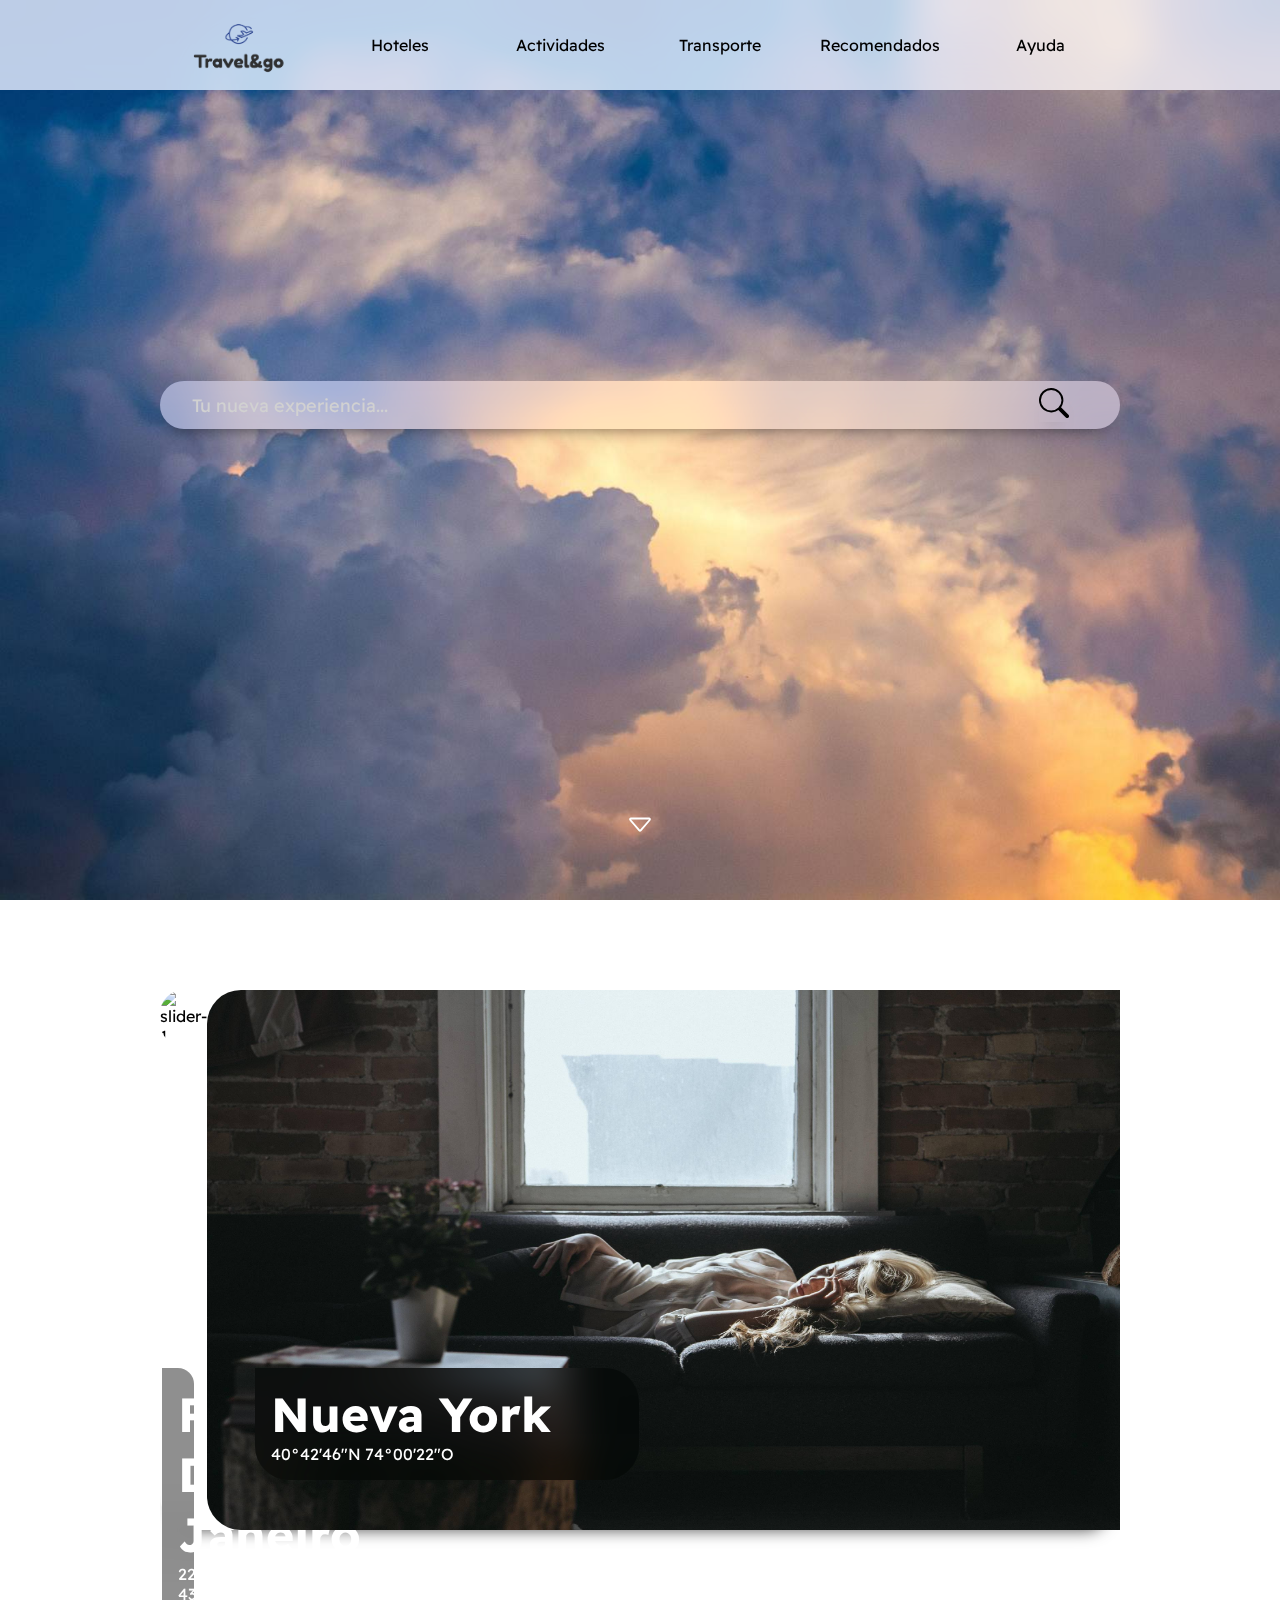
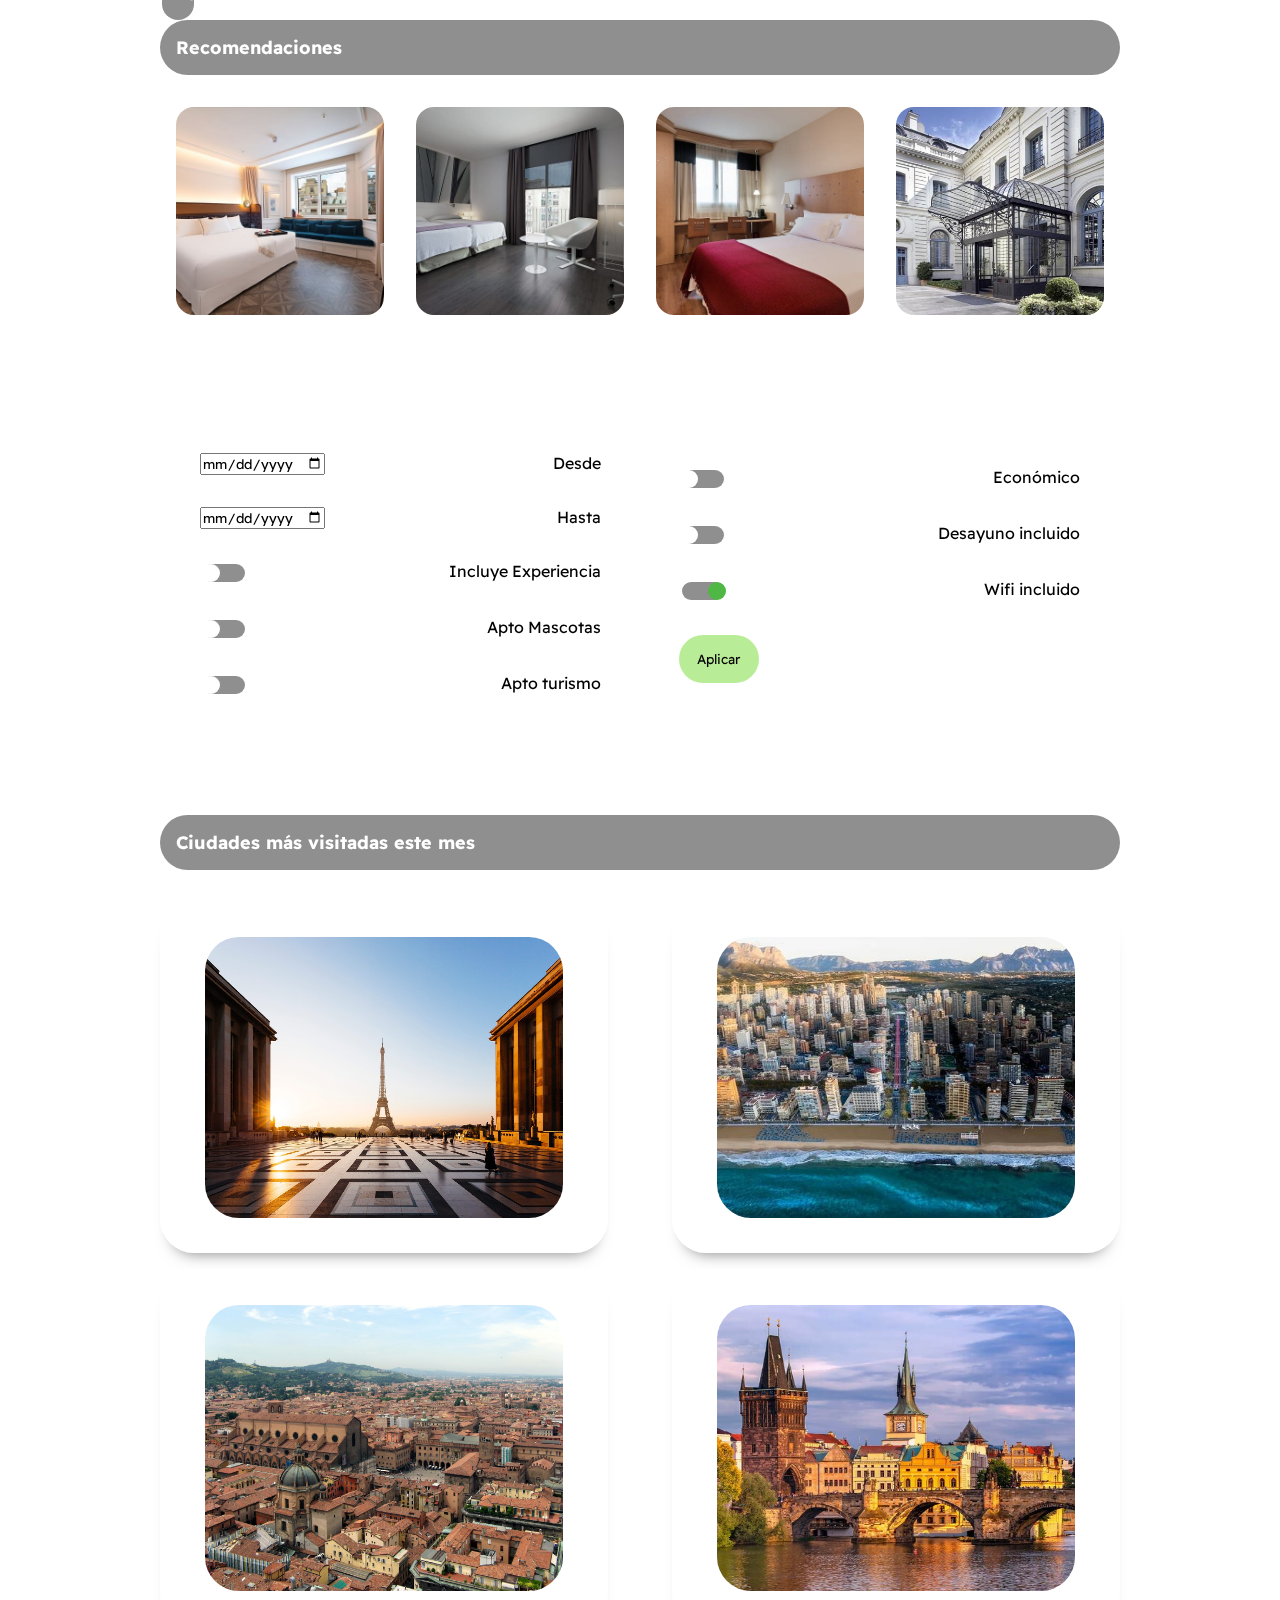
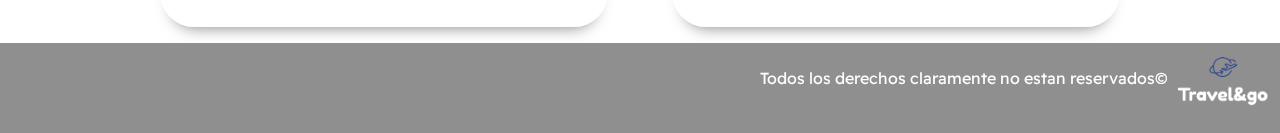
==== commit 3efd7c85: "Pagina editada final" ====
--- a/html/index.html
+++ b/html/index.html
@@ -21,7 +21,7 @@
                     <ul>
                         <li>
                             <a href=""></a>
-                            <img src="../img/logov1.png" alt="logo" class="logo">
+                            <img src="../img/LogoLetrasNegras.png" alt="logo" class="logo">
                             <svg xmlns="http://www.w3.org/2000/svg" width="60" height="60" fill="currentColor" class="bi bi-list" viewBox="0 0 16 16">
                                 <path fill-rule="evenodd" d="M2.5 12a.5.5 0 0 1 .5-.5h10a.5.5 0 0 1 0 1H3a.5.5 0 0 1-.5-.5zm0-4a.5.5 0 0 1 .5-.5h10a.5.5 0 0 1 0 1H3a.5.5 0 0 1-.5-.5zm0-4a.5.5 0 0 1 .5-.5h10a.5.5 0 0 1 0 1H3a.5.5 0 0 1-.5-.5z"/>
                             </svg>
@@ -106,6 +106,7 @@
             </div>
         </section>
         <section class="recomendaciones" id="1">
+            <h2>Recomendaciones</h2>
             <div class="container">
                 <div class="tabla">
                     <div class="tabla-info">
@@ -294,6 +295,10 @@
             </div>
         </section>
         <footer>
+            <div class="copy">
+                <p> Todos los derechos claramente no estan reservados&copy;</p>
+                <img src="/img/LogoLetrasBlancas.png" alt="">
+            </div>
 
         </footer>
         
--- a/css/index.css
+++ b/css/index.css
@@ -35,7 +35,8 @@
 
 main {
     background-attachment: fixed;
-    background-image: url(../img/main-bg.jpg);
+    background-color: var(--whiteTransparent);
+    background-image: url(../img/main-bg.jpg);  
     background-size: cover;
     scroll-behavior: smooth;
 }
@@ -69,6 +70,13 @@
 
 h2
 {
+    margin: 0 auto;
+    margin-bottom: 1rem;
+    width: var(--withContainer);
+    padding: 1rem;
+    font-size: large;
+    border-radius: 34px;
+    background-color: var(--blackTransparent);
     color: var(--white);
 }
 
@@ -231,6 +239,7 @@
     border-radius: 34px;
     height: 100%;
     width: var(--withContainer);
+    
 }
 
 .slider-item .image-info {
@@ -305,6 +314,7 @@
 }
 
 .paises-mas-visitados .container {
+    padding-bottom: 1rem;
     align-items: center;
     display: flex;
     flex-direction: column;
@@ -458,6 +468,7 @@
     flex: 1;
     min-height: 20rem;
     display: flex;
+    align-items: center;
     justify-content: center;
     
     /* Filtro para safari */
@@ -584,6 +595,19 @@
     min-height: 10vh;
 }
 
+.copy {
+    align-items: center;
+    justify-content: flex-end;
+    min-width: 100%;
+    max-height: 100%;
+    display: flex;
+    color: var(--white);
+}
+
+.copy img {
+    height: auto;
+    width: 7rem;
+}
 
 @media only screen and (max-width: 1024px) {
     section {
@@ -599,6 +623,13 @@
 }
 
 @media only screen and (max-width: 425px) {
+    :root {
+        --withContainer: 20rem;
+    }
+
+    section {
+        margin-bottom: 2rem;
+    }
     header {
         transform: translateY(-85%);
         transition: .4s;
@@ -621,6 +652,34 @@
 
     li svg {
         display: block;
+    }
+
+    .slider-section {
+        height: 40rem;
+        display: flex;
+        align-items: center;
+    }
+
+    .slider-section .container {
+        height: 30rem;
+    } 
+    .slider {
+        height: 30vh;
+        width: var(--withContainer);
+    }
+
+    .slider-item .image-info {
+        -webkit-backdrop-filter: blur(20px) saturate(180%);
+        backdrop-filter: blur(20px) saturate(180%);
+        background-color: var(--blackTransparent);
+        color: var(--white);
+        left: 5%;
+        padding: 1rem;
+        position: absolute;
+        top: 50%;
+        width: 80%;
+        
+        /* Filtro para safari */
     }
 
     
@@ -635,6 +694,10 @@
     .recomendaciones .container {
         flex-direction: column;
     }
+
+    .formulario-block {
+        min-width: 100%;
+    }
     .datalist {
         flex-direction: column;
         gap: 1rem;
@@ -643,11 +706,4 @@
         height: 15rem;
         width: 20rem;
     }
-
-    @keyframes drop{
-        to{
-
-        }
-    }
-
 }